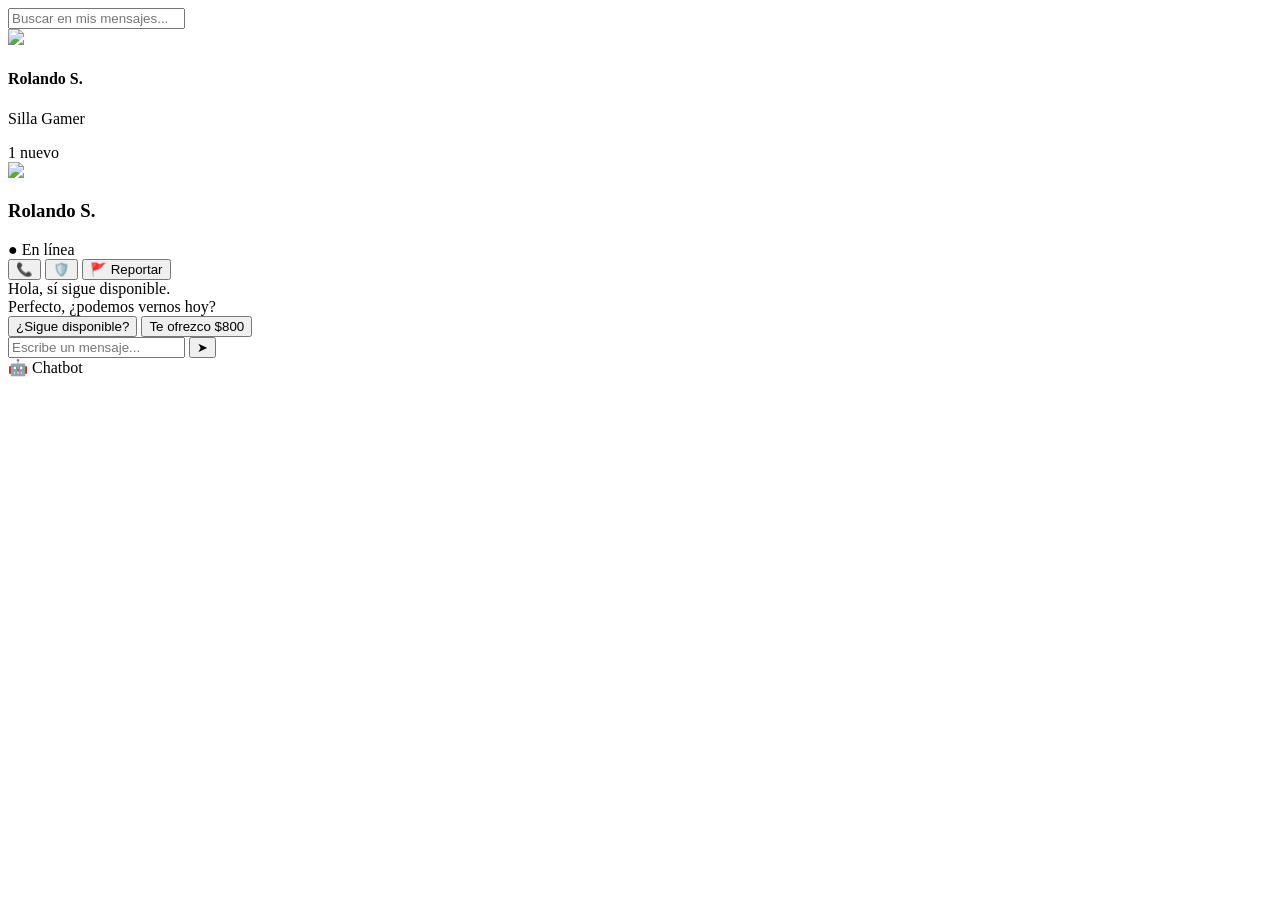
==== chat.html @ bc6ae638 "Create chat.html for chat interface layout Initial implementation of chat interface with user and ch" ====
<!DOCTYPE html>
<html lang="es">
<head>
  <meta charset="UTF-8">
  <meta name="viewport" content="width=device-width, initial-scale=1.0">
  <title>Chat - FindMe</title>

  <link rel="stylesheet" href="css/styles.css">
</head>

<body>

<div class="chat-layout">

  <div class="chat-list">

    <input type="text" placeholder="Buscar en mis mensajes...">

    <div class="chat-item active-chat">

      <img src="img/user.jpg">

      <div>

        <h4>Rolando S.</h4>

        <p>Silla Gamer</p>

      </div>

      <span class="badge">
        1 nuevo
      </span>

    </div>

  </div>

  <div class="chat-window">

    <div class="chat-header">

      <div class="chat-user">

        <img src="img/user.jpg" class="chat-avatar">

        <div>

          <h3>Rolando S.</h3>

          <span class="online-status">
            ● En línea
          </span>

        </div>

      </div>

      <div class="chat-actions">

        <button class="icon-btn">
          📞
        </button>

        <button class="icon-btn">
          🛡️
        </button>

        <button class="report-btn small-report">
          🚩 Reportar
        </button>

      </div>

    </div>

    <div class="messages">

      <div class="message seller-message">
        Hola, sí sigue disponible.
      </div>

      <div class="message own-message">
        Perfecto, ¿podemos vernos hoy?
      </div>

    </div>

    <div class="chat-input">

      <button class="quick-chip">
        ¿Sigue disponible?
      </button>

      <button class="quick-chip">
        Te ofrezco $800
      </button>

      <div class="input-row">

        <input type="text" placeholder="Escribe un mensaje...">

        <button class="send-btn">
          ➤
        </button>

      </div>

    </div>

  </div>

</div>

<div class="chatbot">

  <div class="online-dot"></div>

  🤖 Chatbot

</div>

</body>
</html>
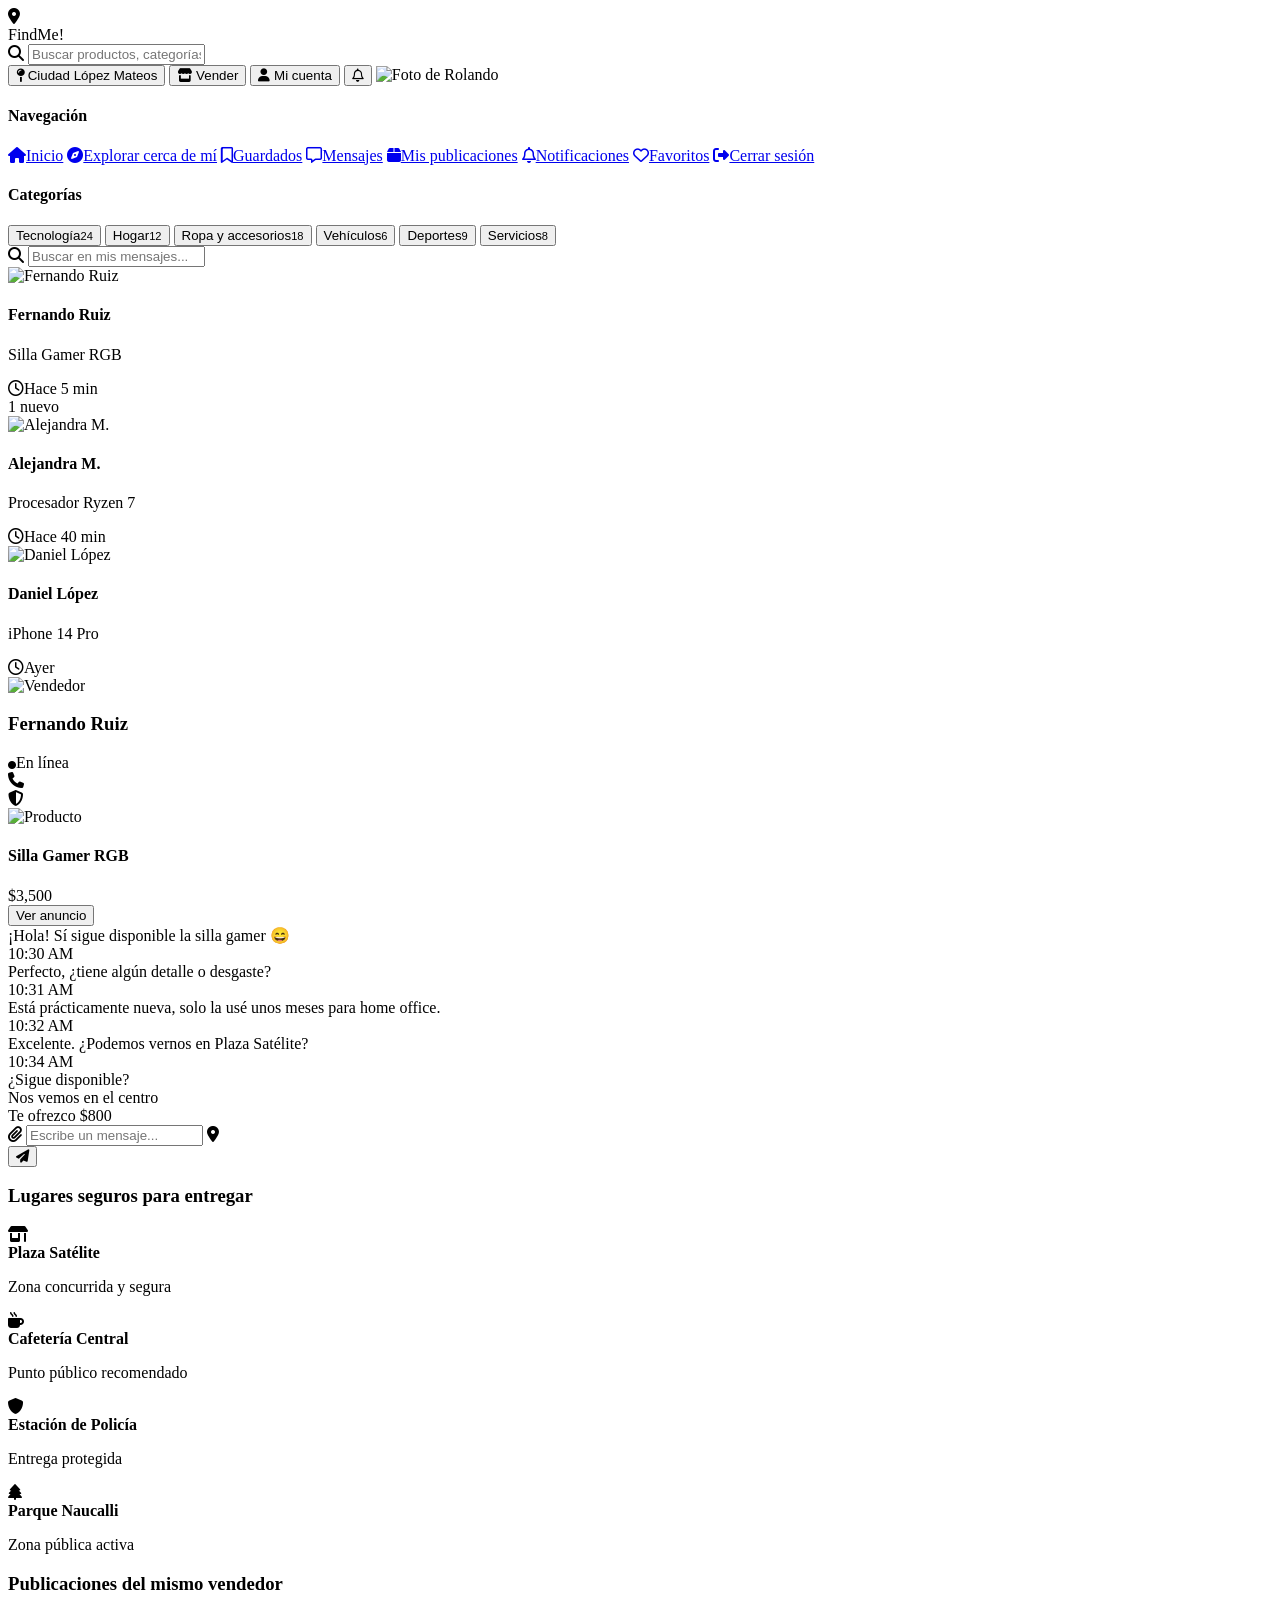
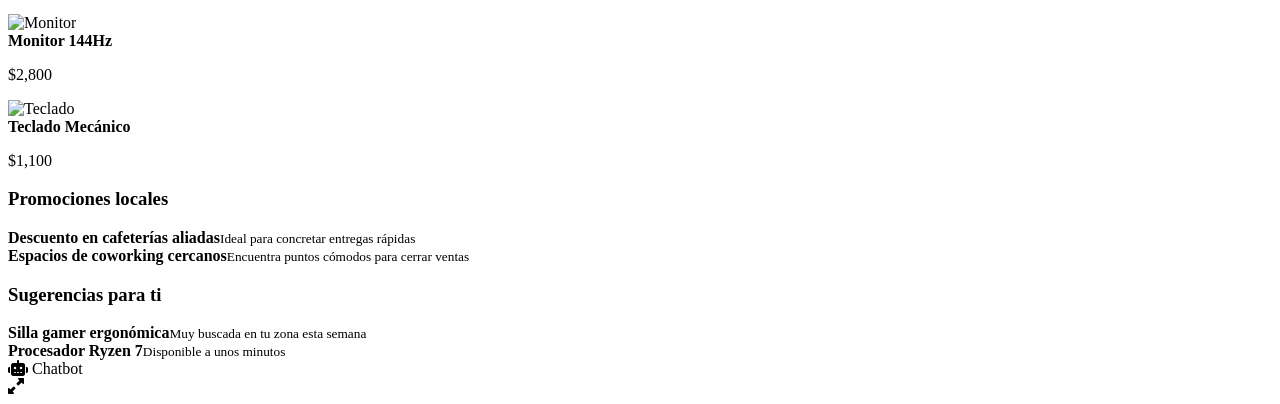
==== commit 64d3c013: "Add files via upload ## 🚀 Mejoras y correcciones realizadas en FindMe!  ### 🔧 Correcciones visuale" ====
--- a/chat.html
+++ b/chat.html
@@ -1,124 +1,305 @@
 <!DOCTYPE html>
 <html lang="es">
 <head>
-  <meta charset="UTF-8">
-  <meta name="viewport" content="width=device-width, initial-scale=1.0">
-  <title>Chat - FindMe</title>
-
-  <link rel="stylesheet" href="css/styles.css">
+  <meta charset="UTF-8" />
+  <meta name="viewport" content="width=device-width, initial-scale=1.0" />
+  <title>FindMe! | Chat con Vendedor</title>
+  <link rel="preconnect" href="https://fonts.googleapis.com">
+  <link rel="preconnect" href="https://fonts.gstatic.com" crossorigin>
+  <link href="https://fonts.googleapis.com/css2?family=Inter:wght@400;500;600;700;800&display=swap" rel="stylesheet">
+  <link href="https://cdnjs.cloudflare.com/ajax/libs/font-awesome/6.5.1/css/all.min.css" rel="stylesheet">
+  <link rel="stylesheet" href="global.css">
 </head>
-
 <body>
-
-<div class="chat-layout">
-
-  <div class="chat-list">
-
-    <input type="text" placeholder="Buscar en mis mensajes...">
-
-    <div class="chat-item active-chat">
-
-      <img src="img/user.jpg">
-
-      <div>
-
-        <h4>Rolando S.</h4>
-
-        <p>Silla Gamer</p>
-
-      </div>
-
-      <span class="badge">
-        1 nuevo
-      </span>
-
+  <header class="topbar">
+    <div class="brand">
+      <div class="brand-badge"><i class="fa-solid fa-location-dot"></i></div>
+      <div>FindMe!</div>
     </div>
-
+    <div class="topbar-inner">
+      <div class="searchbar">
+        <i class="fa-solid fa-magnifying-glass"></i>
+        <input type="text" placeholder="Buscar productos, categorías o vendedores...">
+      </div>
+      <button class="location-chip" type="button">
+        <i class="fa-solid fa-map-pin"></i>
+        Ciudad López Mateos
+      </button>
+      <button class="pill-btn primary" type="button" onclick="window.location.href='productos.html'">
+        <i class="fa-solid fa-store"></i>
+        <span>Vender</span>
+      </button>
+      <button class="pill-btn" type="button" onclick="window.location.href='login.html'">
+        <i class="fa-solid fa-user"></i>
+        <span>Mi cuenta</span>
+      </button>
+      <button class="icon-btn" type="button" aria-label="Notificaciones">
+        <i class="fa-regular fa-bell"></i>
+        <span class="badge"></span>
+      </button>
+      <img class="avatar" src="https://i.pravatar.cc/150?img=12" alt="Foto de Rolando">
+    </div>
+  </header>
+
+  <div class="layout">
+    <aside class="sidebar">
+      <div class="section">
+        <h4>Navegación</h4>
+        <a class="nav-item" href="index.html"><i class="fa-solid fa-house"></i>Inicio</a>
+        <a class="nav-item" href="#"><i class="fa-solid fa-compass"></i>Explorar cerca de mí</a>
+        <a class="nav-item" href="#"><i class="fa-regular fa-bookmark"></i>Guardados</a>
+        <a class="nav-item active" href="chat.html"><i class="fa-regular fa-message"></i>Mensajes</a>
+        <a class="nav-item" href="productos.html"><i class="fa-solid fa-box"></i>Mis publicaciones</a>
+        <a class="nav-item" href="#"><i class="fa-regular fa-bell"></i>Notificaciones</a>
+        <a class="nav-item" href="#"><i class="fa-regular fa-heart"></i>Favoritos</a>
+        <a class="nav-item" href="login.html" style="margin-top:12px; border-top:1px solid var(--border);"><i class="fa-solid fa-right-from-bracket"></i>Cerrar sesión</a>
+      </div>
+      <div class="section">
+        <h4>Categorías</h4>
+        <div class="category-list">
+          <button class="category-item"><span>Tecnología</span><small>24</small></button>
+          <button class="category-item"><span>Hogar</span><small>12</small></button>
+          <button class="category-item"><span>Ropa y accesorios</span><small>18</small></button>
+          <button class="category-item"><span>Vehículos</span><small>6</small></button>
+          <button class="category-item"><span>Deportes</span><small>9</small></button>
+          <button class="category-item"><span>Servicios</span><small>8</small></button>
+        </div>
+      </div>
+    </aside>
+
+    <main class="main">
+      <div class="chat-layout">
+        <section class="card chat-list">
+          <div class="chat-search">
+            <div class="chat-search-box">
+              <i class="fa-solid fa-magnifying-glass"></i>
+              <input type="text" placeholder="Buscar en mis mensajes...">
+            </div>
+          </div>
+          <div class="conversation-list" id="conversationList">
+            <div class="conversation active" data-seller="Fernando Ruiz" data-product="Silla Gamer" data-status="1 nuevo">
+              <img src="https://i.pravatar.cc/150?img=13" alt="Fernando Ruiz">
+              <div class="conversation-info">
+                <h4>Fernando Ruiz</h4>
+                <p>Silla Gamer RGB</p>
+                <div class="list-meta"><i class="fa-regular fa-clock"></i><span>Hace 5 min</span></div>
+              </div>
+              <div class="new-badge">1 nuevo</div>
+            </div>
+            <div class="conversation" data-seller="Alejandra M." data-product="Procesador Ryzen" data-status="">
+              <img src="https://i.pravatar.cc/150?img=32" alt="Alejandra M.">
+              <div class="conversation-info">
+                <h4>Alejandra M.</h4>
+                <p>Procesador Ryzen 7</p>
+                <div class="list-meta"><i class="fa-regular fa-clock"></i><span>Hace 40 min</span></div>
+              </div>
+            </div>
+            <div class="conversation" data-seller="Daniel López" data-product="iPhone 14 Pro" data-status="">
+              <img src="https://i.pravatar.cc/150?img=15" alt="Daniel López">
+              <div class="conversation-info">
+                <h4>Daniel López</h4>
+                <p>iPhone 14 Pro</p>
+                <div class="list-meta"><i class="fa-regular fa-clock"></i><span>Ayer</span></div>
+              </div>
+            </div>
+          </div>
+        </section>
+
+        <section class="card chat-active">
+          <div class="chat-header">
+            <div class="chat-user">
+              <img id="sellerAvatar" src="https://i.pravatar.cc/150?img=13" alt="Vendedor">
+              <div>
+                <h3 id="sellerName">Fernando Ruiz</h3>
+                <div class="online"><i class="fa-solid fa-circle" style="font-size:8px"></i><span>En línea</span></div>
+              </div>
+            </div>
+            <div class="chat-tools">
+              <div class="mini-icon" title="Llamar"><i class="fa-solid fa-phone"></i></div>
+              <div class="mini-icon" title="Seguridad"><i class="fa-solid fa-shield-halved"></i></div>
+            </div>
+          </div>
+
+          <div class="product-context">
+            <div class="product-context-left">
+              <img id="productImage" src="https://images.unsplash.com/photo-1517336714739-489689fd1ca8?w=100" alt="Producto">
+              <div>
+                <h4 id="productTitle">Silla Gamer RGB</h4>
+                <div class="product-price" id="productPrice">$3,500</div>
+              </div>
+            </div>
+            <button class="view-btn" type="button" onclick="window.location.href='vistaproducto.html'">Ver anuncio</button>
+          </div>
+
+          <div class="messages" id="messages">
+            <div class="message received">
+              ¡Hola! Sí sigue disponible la silla gamer 😄
+              <div class="message-time">10:30 AM</div>
+            </div>
+            <div class="message sent">
+              Perfecto, ¿tiene algún detalle o desgaste?
+              <div class="message-time">10:31 AM</div>
+            </div>
+            <div class="message received">
+              Está prácticamente nueva, solo la usé unos meses para home office.
+              <div class="message-time">10:32 AM</div>
+            </div>
+            <div class="message sent">
+              Excelente. ¿Podemos vernos en Plaza Satélite?
+              <div class="message-time">10:34 AM</div>
+            </div>
+          </div>
+
+          <div class="chat-input">
+            <div class="quick-replies">
+              <div class="reply-chip">¿Sigue disponible?</div>
+              <div class="reply-chip">Nos vemos en el centro</div>
+              <div class="reply-chip">Te ofrezco $800</div>
+            </div>
+            <div class="input-area">
+              <div class="input-wrapper">
+                <i class="fa-solid fa-paperclip"></i>
+                <input type="text" id="messageInput" placeholder="Escribe un mensaje..." autocomplete="off">
+                <i class="fa-solid fa-location-dot"></i>
+              </div>
+              <button class="send-btn" id="sendBtn" type="button"><i class="fa-solid fa-paper-plane"></i></button>
+            </div>
+          </div>
+        </section>
+      </div>
+    </main>
+
+    <aside class="right-panel">
+      <div class="panel-card">
+        <h3>Lugares seguros para entregar</h3>
+        <div class="safe-place"><div class="safe-place-icon"><i class="fa-solid fa-shop"></i></div><div><strong>Plaza Satélite</strong><p>Zona concurrida y segura</p></div></div>
+        <div class="safe-place"><div class="safe-place-icon"><i class="fa-solid fa-mug-hot"></i></div><div><strong>Cafetería Central</strong><p>Punto público recomendado</p></div></div>
+        <div class="safe-place"><div class="safe-place-icon"><i class="fa-solid fa-shield"></i></div><div><strong>Estación de Policía</strong><p>Entrega protegida</p></div></div>
+        <div class="safe-place"><div class="safe-place-icon"><i class="fa-solid fa-tree"></i></div><div><strong>Parque Naucalli</strong><p>Zona pública activa</p></div></div>
+      </div>
+      <div class="panel-card">
+        <h3>Publicaciones del mismo vendedor</h3>
+        <div class="mini-product"><img src="https://images.unsplash.com/photo-1545239351-1141bd82e8a6?w=100" alt="Monitor"><div><strong>Monitor 144Hz</strong><p>$2,800</p></div></div>
+        <div class="mini-product"><img src="https://images.unsplash.com/photo-1527814050087-3793815479db?w=100" alt="Teclado"><div><strong>Teclado Mecánico</strong><p>$1,100</p></div></div>
+      </div>
+      <div class="panel-card">
+        <h3>Promociones locales</h3>
+        <div class="suggestion"><strong>Descuento en cafeterías aliadas</strong><small>Ideal para concretar entregas rápidas</small></div>
+        <div class="suggestion"><strong>Espacios de coworking cercanos</strong><small>Encuentra puntos cómodos para cerrar ventas</small></div>
+      </div>
+      <div class="panel-card">
+        <h3>Sugerencias para ti</h3>
+        <div class="suggestion"><strong>Silla gamer ergonómica</strong><small>Muy buscada en tu zona esta semana</small></div>
+        <div class="suggestion"><strong>Procesador Ryzen 7</strong><small>Disponible a unos minutos</small></div>
+      </div>
+    </aside>
   </div>
 
-  <div class="chat-window">
-
-    <div class="chat-header">
-
-      <div class="chat-user">
-
-        <img src="img/user.jpg" class="chat-avatar">
-
-        <div>
-
-          <h3>Rolando S.</h3>
-
-          <span class="online-status">
-            ● En línea
-          </span>
-
-        </div>
-
-      </div>
-
-      <div class="chat-actions">
-
-        <button class="icon-btn">
-          📞
-        </button>
-
-        <button class="icon-btn">
-          🛡️
-        </button>
-
-        <button class="report-btn small-report">
-          🚩 Reportar
-        </button>
-
-      </div>
-
-    </div>
-
-    <div class="messages">
-
-      <div class="message seller-message">
-        Hola, sí sigue disponible.
-      </div>
-
-      <div class="message own-message">
-        Perfecto, ¿podemos vernos hoy?
-      </div>
-
-    </div>
-
-    <div class="chat-input">
-
-      <button class="quick-chip">
-        ¿Sigue disponible?
-      </button>
-
-      <button class="quick-chip">
-        Te ofrezco $800
-      </button>
-
-      <div class="input-row">
-
-        <input type="text" placeholder="Escribe un mensaje...">
-
-        <button class="send-btn">
-          ➤
-        </button>
-
-      </div>
-
-    </div>
-
+  <div class="chatbot" role="button" onclick="alert('Chatbot IA - próximamente')">
+    <i class="fa-solid fa-robot"></i>
+    <span>Chatbot</span>
+    <div class="online-dot"></div>
+    <i class="fa-solid fa-up-right-and-down-left-from-center"></i>
   </div>
 
-</div>
-
-<div class="chatbot">
-
-  <div class="online-dot"></div>
-
-  🤖 Chatbot
-
-</div>
-
+  <script>
+    const convoData = {
+      'Fernando Ruiz': {
+        avatar: 'https://i.pravatar.cc/150?img=13',
+        image: 'https://images.unsplash.com/photo-1517336714739-489689fd1ca8?w=100',
+        title: 'Silla Gamer RGB',
+        price: '$3,500',
+        firstMsg: '¡Hola! Sí sigue disponible la silla gamer 😄',
+        reply: 'Está prácticamente nueva, solo la usé unos meses para home office.'
+      },
+      'Alejandra M.': {
+        avatar: 'https://i.pravatar.cc/150?img=32',
+        image: 'https://images.unsplash.com/photo-1518770660439-4636190af475?w=100',
+        title: 'Procesador Ryzen 7',
+        price: '$4,200',
+        firstMsg: 'Hola, ¿el Ryzen 7 incluye ventilador?',
+        reply: 'Sí, viene con su cooler original y garantía de funcionamiento.'
+      },
+      'Daniel López': {
+        avatar: 'https://i.pravatar.cc/150?img=15',
+        image: 'https://images.unsplash.com/photo-1510557880182-3c9d6dff1f7a?w=100',
+        title: 'iPhone 14 Pro',
+        price: '$14,900',
+        firstMsg: '¿Todavía tienes el iPhone disponible?',
+        reply: 'Sí, sigue disponible y puedo compartir más fotos si gustas.'
+      }
+    };
+
+    const messagesContainer = document.getElementById('messages');
+    const inputMsg = document.getElementById('messageInput');
+    const sendBtn = document.getElementById('sendBtn');
+    const conversations = document.querySelectorAll('.conversation');
+    const sellerAvatar = document.getElementById('sellerAvatar');
+    const sellerNameSpan = document.getElementById('sellerName');
+    const productImg = document.getElementById('productImage');
+    const productTitleSpan = document.getElementById('productTitle');
+    const productPriceSpan = document.getElementById('productPrice');
+
+    function scrollToBottom() {
+      messagesContainer.scrollTop = messagesContainer.scrollHeight;
+    }
+
+    function appendMessage(text, sent = true) {
+      const bubble = document.createElement('div');
+      bubble.className = `message ${sent ? 'sent' : 'received'}`;
+      bubble.innerHTML = `${text}<div class="message-time">Ahora</div>`;
+      messagesContainer.appendChild(bubble);
+      scrollToBottom();
+    }
+
+    function switchConversation(convoElement) {
+      conversations.forEach(c => c.classList.remove('active'));
+      convoElement.classList.add('active');
+      const seller = convoElement.dataset.seller;
+      const data = convoData[seller];
+      if (!data) return;
+
+      sellerAvatar.src = data.avatar;
+      sellerNameSpan.textContent = seller;
+      productImg.src = data.image;
+      productTitleSpan.textContent = data.title;
+      productPriceSpan.textContent = data.price;
+
+      messagesContainer.innerHTML = `
+        <div class="message received">${data.firstMsg}<div class="message-time">10:30 AM</div></div>
+        <div class="message sent">Perfecto, ¿podemos hablar un poco más del producto?<div class="message-time">10:31 AM</div></div>
+        <div class="message received">${data.reply}<div class="message-time">10:32 AM</div></div>
+      `;
+      scrollToBottom();
+    }
+
+    conversations.forEach(convo => {
+      convo.addEventListener('click', () => switchConversation(convo));
+    });
+
+    function sendMessage() {
+      const text = inputMsg.value.trim();
+      if (!text) return;
+      appendMessage(text, true);
+      inputMsg.value = '';
+      setTimeout(() => {
+        appendMessage('👍 Perfecto, ¿te parece si nos vemos en un punto público cercano?', false);
+      }, 1200);
+    }
+
+    sendBtn.addEventListener('click', sendMessage);
+    inputMsg.addEventListener('keypress', (e) => {
+      if (e.key === 'Enter') sendMessage();
+    });
+
+    document.querySelectorAll('.reply-chip').forEach(chip => {
+      chip.addEventListener('click', () => {
+        inputMsg.value = chip.textContent.trim();
+        inputMsg.focus();
+      });
+    });
+
+    scrollToBottom();
+  </script>
 </body>
-</html>
+</html>
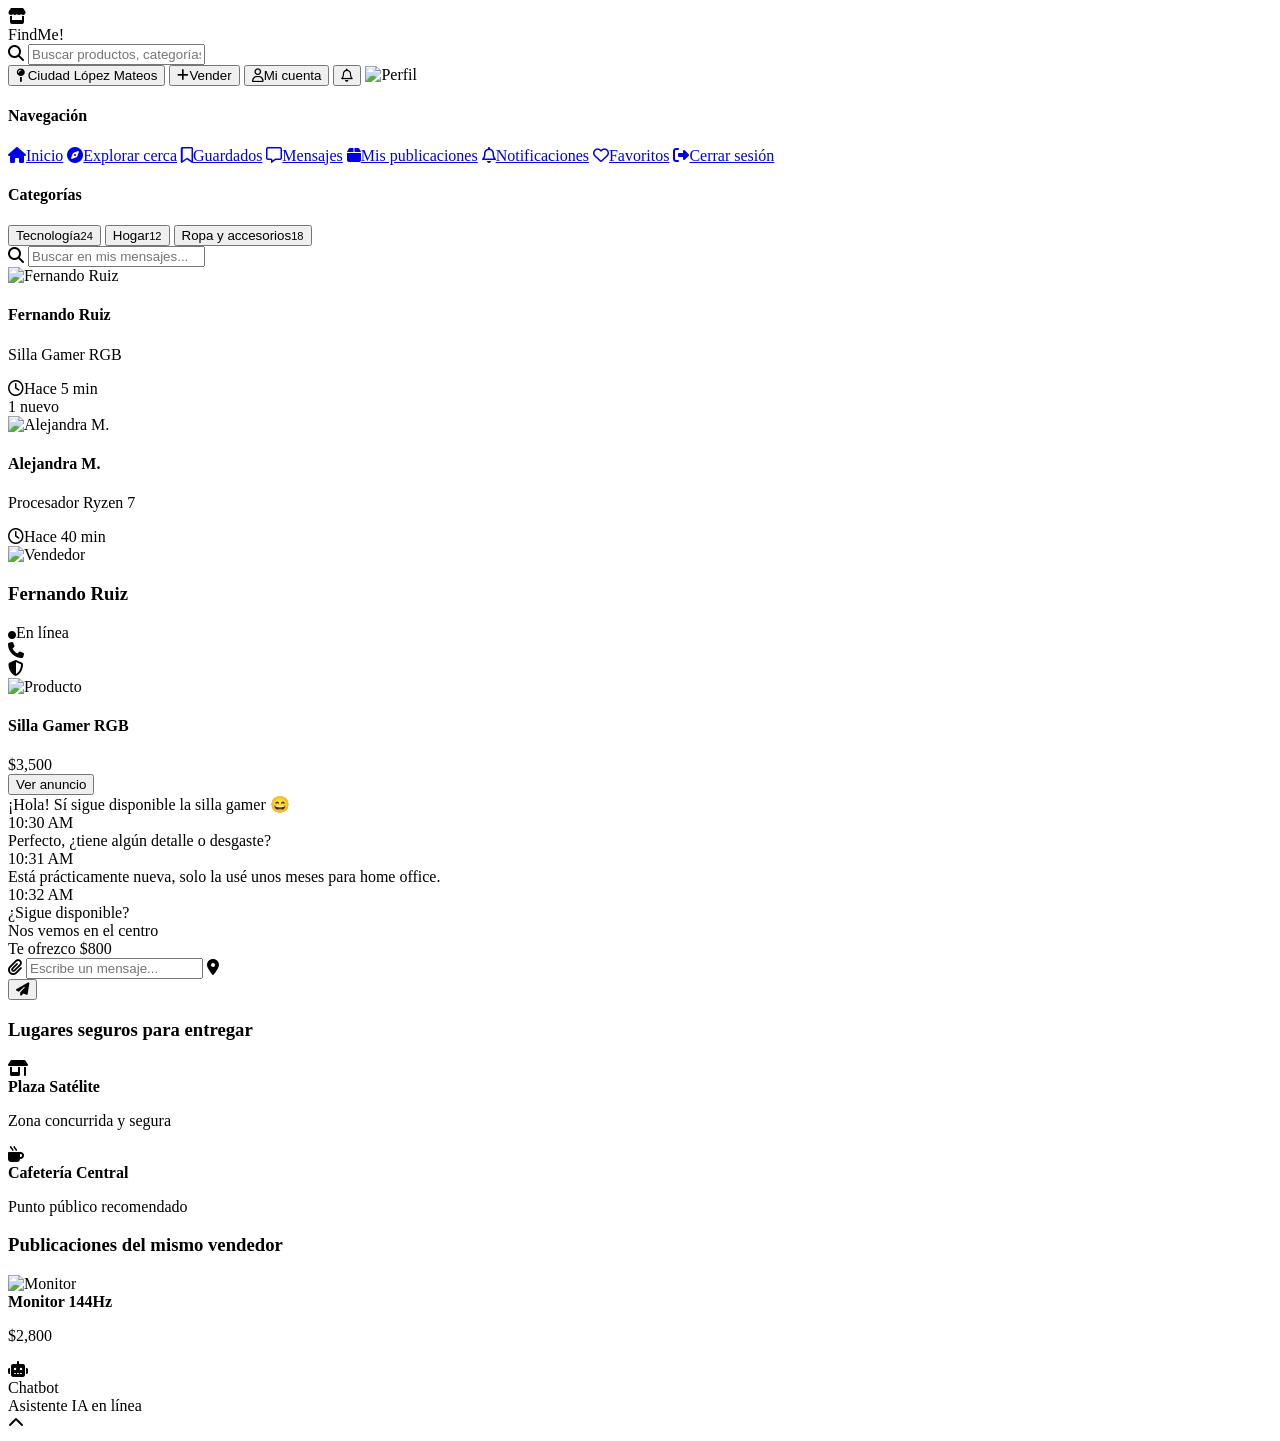
==== commit 7282571b: "Add files via upload" ====
--- a/chat.html
+++ b/chat.html
@@ -13,7 +13,7 @@
 <body>
   <header class="topbar">
     <div class="brand">
-      <div class="brand-badge"><i class="fa-solid fa-location-dot"></i></div>
+      <div class="brand-badge"><i class="fa-solid fa-store"></i></div>
       <div>FindMe!</div>
     </div>
     <div class="topbar-inner">
@@ -22,31 +22,27 @@
         <input type="text" placeholder="Buscar productos, categorías o vendedores...">
       </div>
       <button class="location-chip" type="button">
-        <i class="fa-solid fa-map-pin"></i>
-        Ciudad López Mateos
+        <i class="fa-solid fa-map-pin"></i> Ciudad López Mateos
       </button>
       <button class="pill-btn primary" type="button" onclick="window.location.href='productos.html'">
-        <i class="fa-solid fa-store"></i>
-        <span>Vender</span>
+        <i class="fa-solid fa-plus"></i><span>Vender</span>
       </button>
       <button class="pill-btn" type="button" onclick="window.location.href='login.html'">
-        <i class="fa-solid fa-user"></i>
-        <span>Mi cuenta</span>
-      </button>
-      <button class="icon-btn" type="button" aria-label="Notificaciones">
-        <i class="fa-regular fa-bell"></i>
-        <span class="badge"></span>
-      </button>
-      <img class="avatar" src="https://i.pravatar.cc/150?img=12" alt="Foto de Rolando">
+        <i class="fa-regular fa-user"></i><span>Mi cuenta</span>
+      </button>
+      <button class="icon-btn" type="button">
+        <i class="fa-regular fa-bell"></i><span class="badge"></span>
+      </button>
+      <img class="avatar" src="https://i.pravatar.cc/150?img=12" alt="Perfil">
     </div>
   </header>
 
-  <div class="layout">
+  <div class="layout with-right-panel">
     <aside class="sidebar">
       <div class="section">
         <h4>Navegación</h4>
         <a class="nav-item" href="index.html"><i class="fa-solid fa-house"></i>Inicio</a>
-        <a class="nav-item" href="#"><i class="fa-solid fa-compass"></i>Explorar cerca de mí</a>
+        <a class="nav-item" href="#"><i class="fa-solid fa-compass"></i>Explorar cerca</a>
         <a class="nav-item" href="#"><i class="fa-regular fa-bookmark"></i>Guardados</a>
         <a class="nav-item active" href="chat.html"><i class="fa-regular fa-message"></i>Mensajes</a>
         <a class="nav-item" href="productos.html"><i class="fa-solid fa-box"></i>Mis publicaciones</a>
@@ -60,9 +56,6 @@
           <button class="category-item"><span>Tecnología</span><small>24</small></button>
           <button class="category-item"><span>Hogar</span><small>12</small></button>
           <button class="category-item"><span>Ropa y accesorios</span><small>18</small></button>
-          <button class="category-item"><span>Vehículos</span><small>6</small></button>
-          <button class="category-item"><span>Deportes</span><small>9</small></button>
-          <button class="category-item"><span>Servicios</span><small>8</small></button>
         </div>
       </div>
     </aside>
@@ -80,8 +73,7 @@
             <div class="conversation active" data-seller="Fernando Ruiz" data-product="Silla Gamer" data-status="1 nuevo">
               <img src="https://i.pravatar.cc/150?img=13" alt="Fernando Ruiz">
               <div class="conversation-info">
-                <h4>Fernando Ruiz</h4>
-                <p>Silla Gamer RGB</p>
+                <h4>Fernando Ruiz</h4><p>Silla Gamer RGB</p>
                 <div class="list-meta"><i class="fa-regular fa-clock"></i><span>Hace 5 min</span></div>
               </div>
               <div class="new-badge">1 nuevo</div>
@@ -89,17 +81,8 @@
             <div class="conversation" data-seller="Alejandra M." data-product="Procesador Ryzen" data-status="">
               <img src="https://i.pravatar.cc/150?img=32" alt="Alejandra M.">
               <div class="conversation-info">
-                <h4>Alejandra M.</h4>
-                <p>Procesador Ryzen 7</p>
+                <h4>Alejandra M.</h4><p>Procesador Ryzen 7</p>
                 <div class="list-meta"><i class="fa-regular fa-clock"></i><span>Hace 40 min</span></div>
-              </div>
-            </div>
-            <div class="conversation" data-seller="Daniel López" data-product="iPhone 14 Pro" data-status="">
-              <img src="https://i.pravatar.cc/150?img=15" alt="Daniel López">
-              <div class="conversation-info">
-                <h4>Daniel López</h4>
-                <p>iPhone 14 Pro</p>
-                <div class="list-meta"><i class="fa-regular fa-clock"></i><span>Ayer</span></div>
               </div>
             </div>
           </div>
@@ -132,22 +115,9 @@
           </div>
 
           <div class="messages" id="messages">
-            <div class="message received">
-              ¡Hola! Sí sigue disponible la silla gamer 😄
-              <div class="message-time">10:30 AM</div>
-            </div>
-            <div class="message sent">
-              Perfecto, ¿tiene algún detalle o desgaste?
-              <div class="message-time">10:31 AM</div>
-            </div>
-            <div class="message received">
-              Está prácticamente nueva, solo la usé unos meses para home office.
-              <div class="message-time">10:32 AM</div>
-            </div>
-            <div class="message sent">
-              Excelente. ¿Podemos vernos en Plaza Satélite?
-              <div class="message-time">10:34 AM</div>
-            </div>
+            <div class="message received">¡Hola! Sí sigue disponible la silla gamer 😄<div class="message-time">10:30 AM</div></div>
+            <div class="message sent">Perfecto, ¿tiene algún detalle o desgaste?<div class="message-time">10:31 AM</div></div>
+            <div class="message received">Está prácticamente nueva, solo la usé unos meses para home office.<div class="message-time">10:32 AM</div></div>
           </div>
 
           <div class="chat-input">
@@ -174,59 +144,39 @@
         <h3>Lugares seguros para entregar</h3>
         <div class="safe-place"><div class="safe-place-icon"><i class="fa-solid fa-shop"></i></div><div><strong>Plaza Satélite</strong><p>Zona concurrida y segura</p></div></div>
         <div class="safe-place"><div class="safe-place-icon"><i class="fa-solid fa-mug-hot"></i></div><div><strong>Cafetería Central</strong><p>Punto público recomendado</p></div></div>
-        <div class="safe-place"><div class="safe-place-icon"><i class="fa-solid fa-shield"></i></div><div><strong>Estación de Policía</strong><p>Entrega protegida</p></div></div>
-        <div class="safe-place"><div class="safe-place-icon"><i class="fa-solid fa-tree"></i></div><div><strong>Parque Naucalli</strong><p>Zona pública activa</p></div></div>
       </div>
       <div class="panel-card">
         <h3>Publicaciones del mismo vendedor</h3>
         <div class="mini-product"><img src="https://images.unsplash.com/photo-1545239351-1141bd82e8a6?w=100" alt="Monitor"><div><strong>Monitor 144Hz</strong><p>$2,800</p></div></div>
-        <div class="mini-product"><img src="https://images.unsplash.com/photo-1527814050087-3793815479db?w=100" alt="Teclado"><div><strong>Teclado Mecánico</strong><p>$1,100</p></div></div>
-      </div>
-      <div class="panel-card">
-        <h3>Promociones locales</h3>
-        <div class="suggestion"><strong>Descuento en cafeterías aliadas</strong><small>Ideal para concretar entregas rápidas</small></div>
-        <div class="suggestion"><strong>Espacios de coworking cercanos</strong><small>Encuentra puntos cómodos para cerrar ventas</small></div>
-      </div>
-      <div class="panel-card">
-        <h3>Sugerencias para ti</h3>
-        <div class="suggestion"><strong>Silla gamer ergonómica</strong><small>Muy buscada en tu zona esta semana</small></div>
-        <div class="suggestion"><strong>Procesador Ryzen 7</strong><small>Disponible a unos minutos</small></div>
       </div>
     </aside>
   </div>
 
   <div class="chatbot" role="button" onclick="alert('Chatbot IA - próximamente')">
-    <i class="fa-solid fa-robot"></i>
-    <span>Chatbot</span>
-    <div class="online-dot"></div>
-    <i class="fa-solid fa-up-right-and-down-left-from-center"></i>
+    <div class="bot-icon"><i class="fa-solid fa-robot"></i></div>
+    <div>
+      <div class="label">Chatbot</div>
+      <div class="subtitle">Asistente IA en línea</div>
+    </div>
+    <div class="expand"><i class="fa-solid fa-chevron-up"></i></div>
   </div>
 
   <script>
+    // Toda tu lógica de JS para chat se mantiene intacta
     const convoData = {
       'Fernando Ruiz': {
         avatar: 'https://i.pravatar.cc/150?img=13',
         image: 'https://images.unsplash.com/photo-1517336714739-489689fd1ca8?w=100',
-        title: 'Silla Gamer RGB',
-        price: '$3,500',
+        title: 'Silla Gamer RGB', price: '$3,500',
         firstMsg: '¡Hola! Sí sigue disponible la silla gamer 😄',
         reply: 'Está prácticamente nueva, solo la usé unos meses para home office.'
       },
       'Alejandra M.': {
         avatar: 'https://i.pravatar.cc/150?img=32',
         image: 'https://images.unsplash.com/photo-1518770660439-4636190af475?w=100',
-        title: 'Procesador Ryzen 7',
-        price: '$4,200',
+        title: 'Procesador Ryzen 7', price: '$4,200',
         firstMsg: 'Hola, ¿el Ryzen 7 incluye ventilador?',
         reply: 'Sí, viene con su cooler original y garantía de funcionamiento.'
-      },
-      'Daniel López': {
-        avatar: 'https://i.pravatar.cc/150?img=15',
-        image: 'https://images.unsplash.com/photo-1510557880182-3c9d6dff1f7a?w=100',
-        title: 'iPhone 14 Pro',
-        price: '$14,900',
-        firstMsg: '¿Todavía tienes el iPhone disponible?',
-        reply: 'Sí, sigue disponible y puedo compartir más fotos si gustas.'
       }
     };
 
@@ -234,71 +184,43 @@
     const inputMsg = document.getElementById('messageInput');
     const sendBtn = document.getElementById('sendBtn');
     const conversations = document.querySelectorAll('.conversation');
-    const sellerAvatar = document.getElementById('sellerAvatar');
-    const sellerNameSpan = document.getElementById('sellerName');
-    const productImg = document.getElementById('productImage');
-    const productTitleSpan = document.getElementById('productTitle');
-    const productPriceSpan = document.getElementById('productPrice');
-
-    function scrollToBottom() {
-      messagesContainer.scrollTop = messagesContainer.scrollHeight;
-    }
-
+    
+    function scrollToBottom() { messagesContainer.scrollTop = messagesContainer.scrollHeight; }
     function appendMessage(text, sent = true) {
       const bubble = document.createElement('div');
       bubble.className = `message ${sent ? 'sent' : 'received'}`;
       bubble.innerHTML = `${text}<div class="message-time">Ahora</div>`;
-      messagesContainer.appendChild(bubble);
-      scrollToBottom();
+      messagesContainer.appendChild(bubble); scrollToBottom();
     }
 
-    function switchConversation(convoElement) {
+    conversations.forEach(convo => convo.addEventListener('click', () => {
       conversations.forEach(c => c.classList.remove('active'));
-      convoElement.classList.add('active');
-      const seller = convoElement.dataset.seller;
+      convo.classList.add('active');
+      const seller = convo.dataset.seller;
       const data = convoData[seller];
       if (!data) return;
-
-      sellerAvatar.src = data.avatar;
-      sellerNameSpan.textContent = seller;
-      productImg.src = data.image;
-      productTitleSpan.textContent = data.title;
-      productPriceSpan.textContent = data.price;
-
+      document.getElementById('sellerAvatar').src = data.avatar;
+      document.getElementById('sellerName').textContent = seller;
+      document.getElementById('productImage').src = data.image;
+      document.getElementById('productTitle').textContent = data.title;
+      document.getElementById('productPrice').textContent = data.price;
       messagesContainer.innerHTML = `
         <div class="message received">${data.firstMsg}<div class="message-time">10:30 AM</div></div>
         <div class="message sent">Perfecto, ¿podemos hablar un poco más del producto?<div class="message-time">10:31 AM</div></div>
         <div class="message received">${data.reply}<div class="message-time">10:32 AM</div></div>
       `;
       scrollToBottom();
-    }
-
-    conversations.forEach(convo => {
-      convo.addEventListener('click', () => switchConversation(convo));
-    });
+    }));
 
     function sendMessage() {
       const text = inputMsg.value.trim();
       if (!text) return;
-      appendMessage(text, true);
-      inputMsg.value = '';
-      setTimeout(() => {
-        appendMessage('👍 Perfecto, ¿te parece si nos vemos en un punto público cercano?', false);
-      }, 1200);
+      appendMessage(text, true); inputMsg.value = '';
+      setTimeout(() => appendMessage('👍 Perfecto, ¿te parece si nos vemos en un punto público cercano?', false), 1200);
     }
-
     sendBtn.addEventListener('click', sendMessage);
-    inputMsg.addEventListener('keypress', (e) => {
-      if (e.key === 'Enter') sendMessage();
-    });
-
-    document.querySelectorAll('.reply-chip').forEach(chip => {
-      chip.addEventListener('click', () => {
-        inputMsg.value = chip.textContent.trim();
-        inputMsg.focus();
-      });
-    });
-
+    inputMsg.addEventListener('keypress', (e) => { if (e.key === 'Enter') sendMessage(); });
+    document.querySelectorAll('.reply-chip').forEach(chip => chip.addEventListener('click', () => { inputMsg.value = chip.textContent.trim(); inputMsg.focus(); }));
     scrollToBottom();
   </script>
 </body>
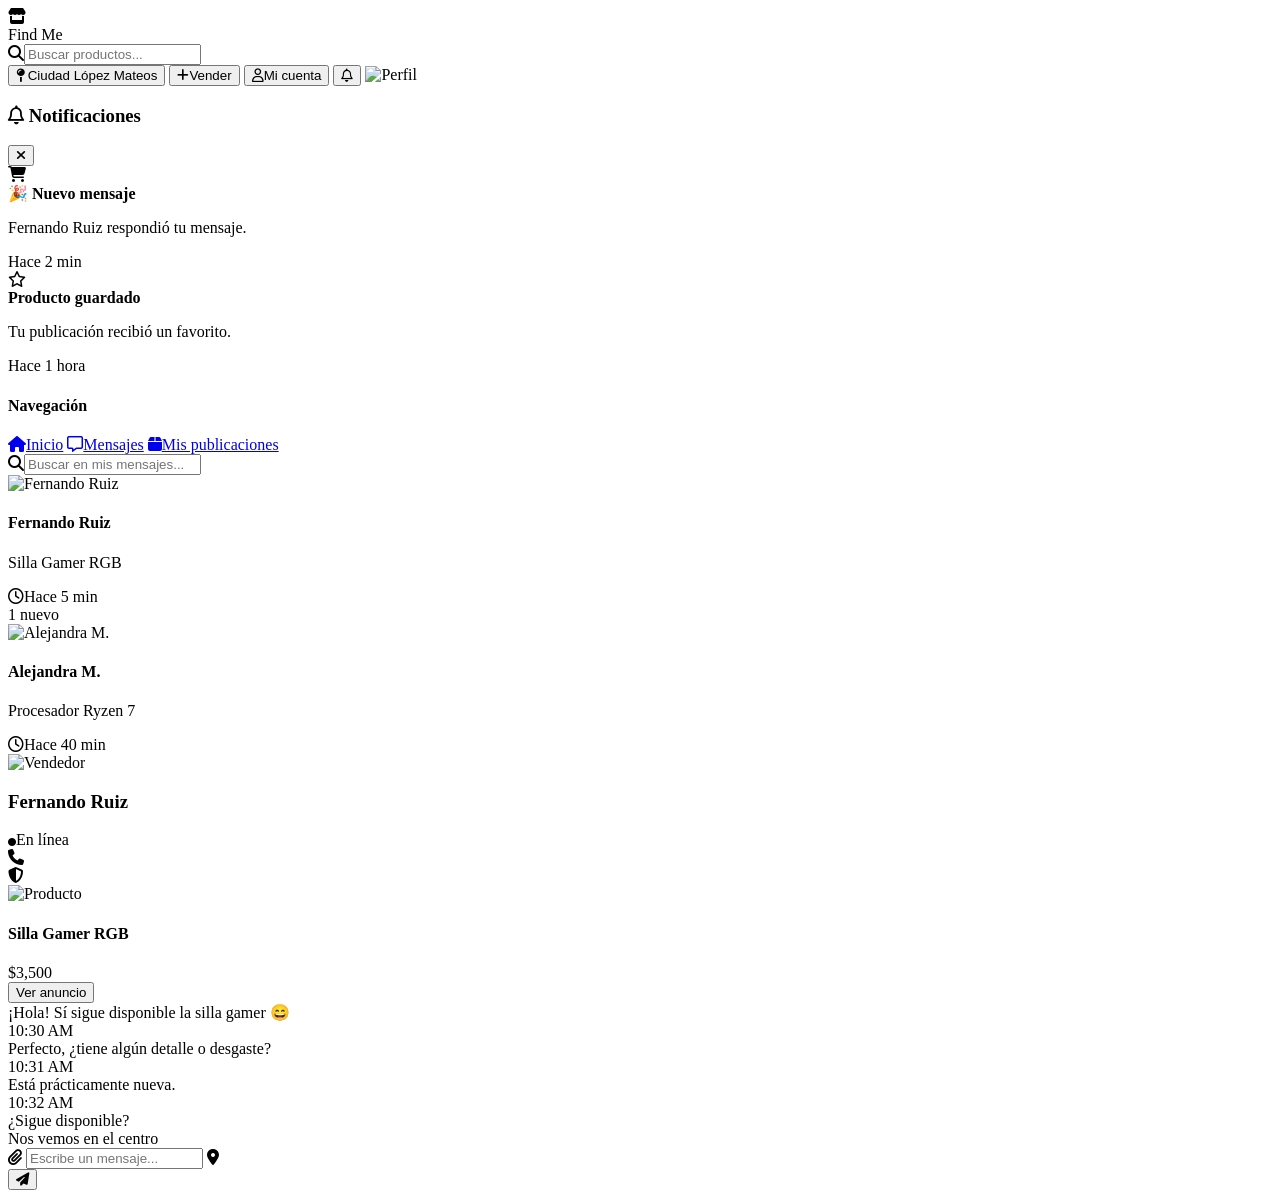
==== commit b73717cb: "Update chat.html" ====
--- a/chat.html
+++ b/chat.html
@@ -3,7 +3,7 @@
 <head>
   <meta charset="UTF-8" />
   <meta name="viewport" content="width=device-width, initial-scale=1.0" />
-  <title>FindMe! | Chat con Vendedor</title>
+  <title>Find Me | Chat con Vendedor</title>
   <link rel="preconnect" href="https://fonts.googleapis.com">
   <link rel="preconnect" href="https://fonts.gstatic.com" crossorigin>
   <link href="https://fonts.googleapis.com/css2?family=Inter:wght@400;500;600;700;800&display=swap" rel="stylesheet">
@@ -12,125 +12,100 @@
 </head>
 <body>
   <header class="topbar">
-    <div class="brand">
-      <div class="brand-badge"><i class="fa-solid fa-store"></i></div>
-      <div>FindMe!</div>
-    </div>
+    <div class="brand"><div class="brand-badge"><i class="fa-solid fa-store"></i></div><div>Find Me</div></div>
     <div class="topbar-inner">
-      <div class="searchbar">
-        <i class="fa-solid fa-magnifying-glass"></i>
-        <input type="text" placeholder="Buscar productos, categorías o vendedores...">
-      </div>
-      <button class="location-chip" type="button">
-        <i class="fa-solid fa-map-pin"></i> Ciudad López Mateos
-      </button>
-      <button class="pill-btn primary" type="button" onclick="window.location.href='productos.html'">
-        <i class="fa-solid fa-plus"></i><span>Vender</span>
-      </button>
-      <button class="pill-btn" type="button" onclick="window.location.href='login.html'">
-        <i class="fa-regular fa-user"></i><span>Mi cuenta</span>
-      </button>
-      <button class="icon-btn" type="button">
-        <i class="fa-regular fa-bell"></i><span class="badge"></span>
-      </button>
+      <div class="searchbar"><i class="fa-solid fa-magnifying-glass"></i><input type="text" placeholder="Buscar productos..."></div>
+      <button class="location-chip" type="button"><i class="fa-solid fa-map-pin"></i> Ciudad López Mateos</button>
+      <button class="pill-btn primary" type="button" onclick="window.location.href='productos.html'"><i class="fa-solid fa-plus"></i><span>Vender</span></button>
+      <button class="pill-btn" type="button" onclick="window.location.href='login.html'"><i class="fa-regular fa-user"></i><span>Mi cuenta</span></button>
+      <button class="icon-btn" id="notificationBell" type="button"><i class="fa-regular fa-bell"></i><span class="badge"></span></button>
       <img class="avatar" src="https://i.pravatar.cc/150?img=12" alt="Perfil">
     </div>
   </header>
+<div id="notifPanel" class="notifications-panel">
+  <div class="notif-header">
+    <h3>
+      <i class="fa-regular fa-bell"></i>
+      Notificaciones
+    </h3>
 
-  <div class="layout with-right-panel">
+    <button id="closeNotifPanel">
+      <i class="fa-solid fa-xmark"></i>
+    </button>
+  </div>
+
+  <div class="notif-list">
+
+    <div class="notif-item" data-redirect="chat.html">
+      <div class="notif-icon">
+        <i class="fa-solid fa-cart-shopping"></i>
+      </div>
+
+      <div class="notif-content">
+        <strong>🎉 Nuevo mensaje</strong>
+        <p>Fernando Ruiz respondió tu mensaje.</p>
+        <div class="notif-time">Hace 2 min</div>
+      </div>
+    </div>
+
+    <div class="notif-item">
+      <div class="notif-icon">
+        <i class="fa-regular fa-star"></i>
+      </div>
+
+      <div class="notif-content">
+        <strong>Producto guardado</strong>
+        <p>Tu publicación recibió un favorito.</p>
+        <div class="notif-time">Hace 1 hora</div>
+      </div>
+    </div>
+
+  </div>
+</div>
+  <div class="layout">
     <aside class="sidebar">
       <div class="section">
         <h4>Navegación</h4>
         <a class="nav-item" href="index.html"><i class="fa-solid fa-house"></i>Inicio</a>
-        <a class="nav-item" href="#"><i class="fa-solid fa-compass"></i>Explorar cerca</a>
-        <a class="nav-item" href="#"><i class="fa-regular fa-bookmark"></i>Guardados</a>
         <a class="nav-item active" href="chat.html"><i class="fa-regular fa-message"></i>Mensajes</a>
         <a class="nav-item" href="productos.html"><i class="fa-solid fa-box"></i>Mis publicaciones</a>
-        <a class="nav-item" href="#"><i class="fa-regular fa-bell"></i>Notificaciones</a>
-        <a class="nav-item" href="#"><i class="fa-regular fa-heart"></i>Favoritos</a>
-        <a class="nav-item" href="login.html" style="margin-top:12px; border-top:1px solid var(--border);"><i class="fa-solid fa-right-from-bracket"></i>Cerrar sesión</a>
-      </div>
-      <div class="section">
-        <h4>Categorías</h4>
-        <div class="category-list">
-          <button class="category-item"><span>Tecnología</span><small>24</small></button>
-          <button class="category-item"><span>Hogar</span><small>12</small></button>
-          <button class="category-item"><span>Ropa y accesorios</span><small>18</small></button>
-        </div>
       </div>
     </aside>
 
     <main class="main">
       <div class="chat-layout">
         <section class="card chat-list">
-          <div class="chat-search">
-            <div class="chat-search-box">
-              <i class="fa-solid fa-magnifying-glass"></i>
-              <input type="text" placeholder="Buscar en mis mensajes...">
-            </div>
-          </div>
+          <div class="chat-search"><div class="chat-search-box"><i class="fa-solid fa-magnifying-glass"></i><input type="text" placeholder="Buscar en mis mensajes..."></div></div>
           <div class="conversation-list" id="conversationList">
-            <div class="conversation active" data-seller="Fernando Ruiz" data-product="Silla Gamer" data-status="1 nuevo">
-              <img src="https://i.pravatar.cc/150?img=13" alt="Fernando Ruiz">
-              <div class="conversation-info">
-                <h4>Fernando Ruiz</h4><p>Silla Gamer RGB</p>
-                <div class="list-meta"><i class="fa-regular fa-clock"></i><span>Hace 5 min</span></div>
-              </div>
-              <div class="new-badge">1 nuevo</div>
-            </div>
-            <div class="conversation" data-seller="Alejandra M." data-product="Procesador Ryzen" data-status="">
-              <img src="https://i.pravatar.cc/150?img=32" alt="Alejandra M.">
-              <div class="conversation-info">
-                <h4>Alejandra M.</h4><p>Procesador Ryzen 7</p>
-                <div class="list-meta"><i class="fa-regular fa-clock"></i><span>Hace 40 min</span></div>
-              </div>
-            </div>
+            <div class="conversation active" data-seller="Fernando Ruiz" data-product="Silla Gamer" data-status="1 nuevo"><img src="https://i.pravatar.cc/150?img=13" alt="Fernando Ruiz"><div class="conversation-info"><h4>Fernando Ruiz</h4><p>Silla Gamer RGB</p><div class="list-meta"><i class="fa-regular fa-clock"></i><span>Hace 5 min</span></div></div><div class="new-badge">1 nuevo</div></div>
+            <div class="conversation" data-seller="Alejandra M." data-product="Procesador Ryzen" data-status=""><img src="https://i.pravatar.cc/150?img=32" alt="Alejandra M."><div class="conversation-info"><h4>Alejandra M.</h4><p>Procesador Ryzen 7</p><div class="list-meta"><i class="fa-regular fa-clock"></i><span>Hace 40 min</span></div></div></div>
           </div>
         </section>
 
         <section class="card chat-active">
           <div class="chat-header">
-            <div class="chat-user">
-              <img id="sellerAvatar" src="https://i.pravatar.cc/150?img=13" alt="Vendedor">
-              <div>
-                <h3 id="sellerName">Fernando Ruiz</h3>
-                <div class="online"><i class="fa-solid fa-circle" style="font-size:8px"></i><span>En línea</span></div>
-              </div>
-            </div>
+            <div class="chat-user"><img id="sellerAvatar" src="https://i.pravatar.cc/150?img=13" alt="Vendedor"><div><h3 id="sellerName">Fernando Ruiz</h3><div class="online"><i class="fa-solid fa-circle" style="font-size:8px"></i><span>En línea</span></div></div></div>
             <div class="chat-tools">
-              <div class="mini-icon" title="Llamar"><i class="fa-solid fa-phone"></i></div>
-              <div class="mini-icon" title="Seguridad"><i class="fa-solid fa-shield-halved"></i></div>
+              <div class="mini-icon" onclick="showToast('Llamando a Fernando...', 'fa-solid fa-phone')"><i class="fa-solid fa-phone"></i></div>
+              <div class="mini-icon" onclick="showToast('Centro de seguridad abierto', 'fa-solid fa-shield-halved')"><i class="fa-solid fa-shield-halved"></i></div>
             </div>
           </div>
-
           <div class="product-context">
-            <div class="product-context-left">
-              <img id="productImage" src="https://images.unsplash.com/photo-1517336714739-489689fd1ca8?w=100" alt="Producto">
-              <div>
-                <h4 id="productTitle">Silla Gamer RGB</h4>
-                <div class="product-price" id="productPrice">$3,500</div>
-              </div>
-            </div>
+            <div class="product-context-left"><img id="productImage" src="https://images.unsplash.com/photo-1517336714739-489689fd1ca8?w=100" alt="Producto"><div><h4 id="productTitle">Silla Gamer RGB</h4><div class="product-price" id="productPrice">$3,500</div></div></div>
             <button class="view-btn" type="button" onclick="window.location.href='vistaproducto.html'">Ver anuncio</button>
           </div>
-
           <div class="messages" id="messages">
             <div class="message received">¡Hola! Sí sigue disponible la silla gamer 😄<div class="message-time">10:30 AM</div></div>
             <div class="message sent">Perfecto, ¿tiene algún detalle o desgaste?<div class="message-time">10:31 AM</div></div>
-            <div class="message received">Está prácticamente nueva, solo la usé unos meses para home office.<div class="message-time">10:32 AM</div></div>
+            <div class="message received">Está prácticamente nueva.<div class="message-time">10:32 AM</div></div>
           </div>
-
           <div class="chat-input">
-            <div class="quick-replies">
-              <div class="reply-chip">¿Sigue disponible?</div>
-              <div class="reply-chip">Nos vemos en el centro</div>
-              <div class="reply-chip">Te ofrezco $800</div>
-            </div>
+            <div class="quick-replies"><div class="reply-chip">¿Sigue disponible?</div><div class="reply-chip">Nos vemos en el centro</div></div>
             <div class="input-area">
               <div class="input-wrapper">
-                <i class="fa-solid fa-paperclip"></i>
+                <i class="fa-solid fa-paperclip" style="cursor: pointer;" onclick="showToast('Subir archivo', 'fa-solid fa-upload')"></i>
                 <input type="text" id="messageInput" placeholder="Escribe un mensaje..." autocomplete="off">
-                <i class="fa-solid fa-location-dot"></i>
+                <i class="fa-solid fa-location-dot" style="cursor: pointer;" onclick="showToast('Ubicación compartida', 'fa-solid fa-map-pin')"></i>
               </div>
               <button class="send-btn" id="sendBtn" type="button"><i class="fa-solid fa-paper-plane"></i></button>
             </div>
@@ -138,90 +113,8 @@
         </section>
       </div>
     </main>
-
-    <aside class="right-panel">
-      <div class="panel-card">
-        <h3>Lugares seguros para entregar</h3>
-        <div class="safe-place"><div class="safe-place-icon"><i class="fa-solid fa-shop"></i></div><div><strong>Plaza Satélite</strong><p>Zona concurrida y segura</p></div></div>
-        <div class="safe-place"><div class="safe-place-icon"><i class="fa-solid fa-mug-hot"></i></div><div><strong>Cafetería Central</strong><p>Punto público recomendado</p></div></div>
-      </div>
-      <div class="panel-card">
-        <h3>Publicaciones del mismo vendedor</h3>
-        <div class="mini-product"><img src="https://images.unsplash.com/photo-1545239351-1141bd82e8a6?w=100" alt="Monitor"><div><strong>Monitor 144Hz</strong><p>$2,800</p></div></div>
-      </div>
-    </aside>
   </div>
-
-  <div class="chatbot" role="button" onclick="alert('Chatbot IA - próximamente')">
-    <div class="bot-icon"><i class="fa-solid fa-robot"></i></div>
-    <div>
-      <div class="label">Chatbot</div>
-      <div class="subtitle">Asistente IA en línea</div>
-    </div>
-    <div class="expand"><i class="fa-solid fa-chevron-up"></i></div>
-  </div>
-
-  <script>
-    // Toda tu lógica de JS para chat se mantiene intacta
-    const convoData = {
-      'Fernando Ruiz': {
-        avatar: 'https://i.pravatar.cc/150?img=13',
-        image: 'https://images.unsplash.com/photo-1517336714739-489689fd1ca8?w=100',
-        title: 'Silla Gamer RGB', price: '$3,500',
-        firstMsg: '¡Hola! Sí sigue disponible la silla gamer 😄',
-        reply: 'Está prácticamente nueva, solo la usé unos meses para home office.'
-      },
-      'Alejandra M.': {
-        avatar: 'https://i.pravatar.cc/150?img=32',
-        image: 'https://images.unsplash.com/photo-1518770660439-4636190af475?w=100',
-        title: 'Procesador Ryzen 7', price: '$4,200',
-        firstMsg: 'Hola, ¿el Ryzen 7 incluye ventilador?',
-        reply: 'Sí, viene con su cooler original y garantía de funcionamiento.'
-      }
-    };
-
-    const messagesContainer = document.getElementById('messages');
-    const inputMsg = document.getElementById('messageInput');
-    const sendBtn = document.getElementById('sendBtn');
-    const conversations = document.querySelectorAll('.conversation');
-    
-    function scrollToBottom() { messagesContainer.scrollTop = messagesContainer.scrollHeight; }
-    function appendMessage(text, sent = true) {
-      const bubble = document.createElement('div');
-      bubble.className = `message ${sent ? 'sent' : 'received'}`;
-      bubble.innerHTML = `${text}<div class="message-time">Ahora</div>`;
-      messagesContainer.appendChild(bubble); scrollToBottom();
-    }
-
-    conversations.forEach(convo => convo.addEventListener('click', () => {
-      conversations.forEach(c => c.classList.remove('active'));
-      convo.classList.add('active');
-      const seller = convo.dataset.seller;
-      const data = convoData[seller];
-      if (!data) return;
-      document.getElementById('sellerAvatar').src = data.avatar;
-      document.getElementById('sellerName').textContent = seller;
-      document.getElementById('productImage').src = data.image;
-      document.getElementById('productTitle').textContent = data.title;
-      document.getElementById('productPrice').textContent = data.price;
-      messagesContainer.innerHTML = `
-        <div class="message received">${data.firstMsg}<div class="message-time">10:30 AM</div></div>
-        <div class="message sent">Perfecto, ¿podemos hablar un poco más del producto?<div class="message-time">10:31 AM</div></div>
-        <div class="message received">${data.reply}<div class="message-time">10:32 AM</div></div>
-      `;
-      scrollToBottom();
-    }));
-
-    function sendMessage() {
-      const text = inputMsg.value.trim();
-      if (!text) return;
-      appendMessage(text, true); inputMsg.value = '';
-      setTimeout(() => appendMessage('👍 Perfecto, ¿te parece si nos vemos en un punto público cercano?', false), 1200);
-    }
-    sendBtn.addEventListener('click', sendMessage);
-    inputMsg.addEventListener('keypress', (e) => { if (e.key === 'Enter') sendMessage(); });
-    document.querySelectorAll('.reply-chip').forEach(chip => chip.addEventListener('click', () => { inputMsg.value = chip.textContent.trim(); inputMsg.focus(); }));
-    scrollToBottom();
-  </script>
+  <script src="../Backend/chat.js"></script>
+  <script src="../Backend/archivo.js"></script>
 </body>
-</html>+</html>
